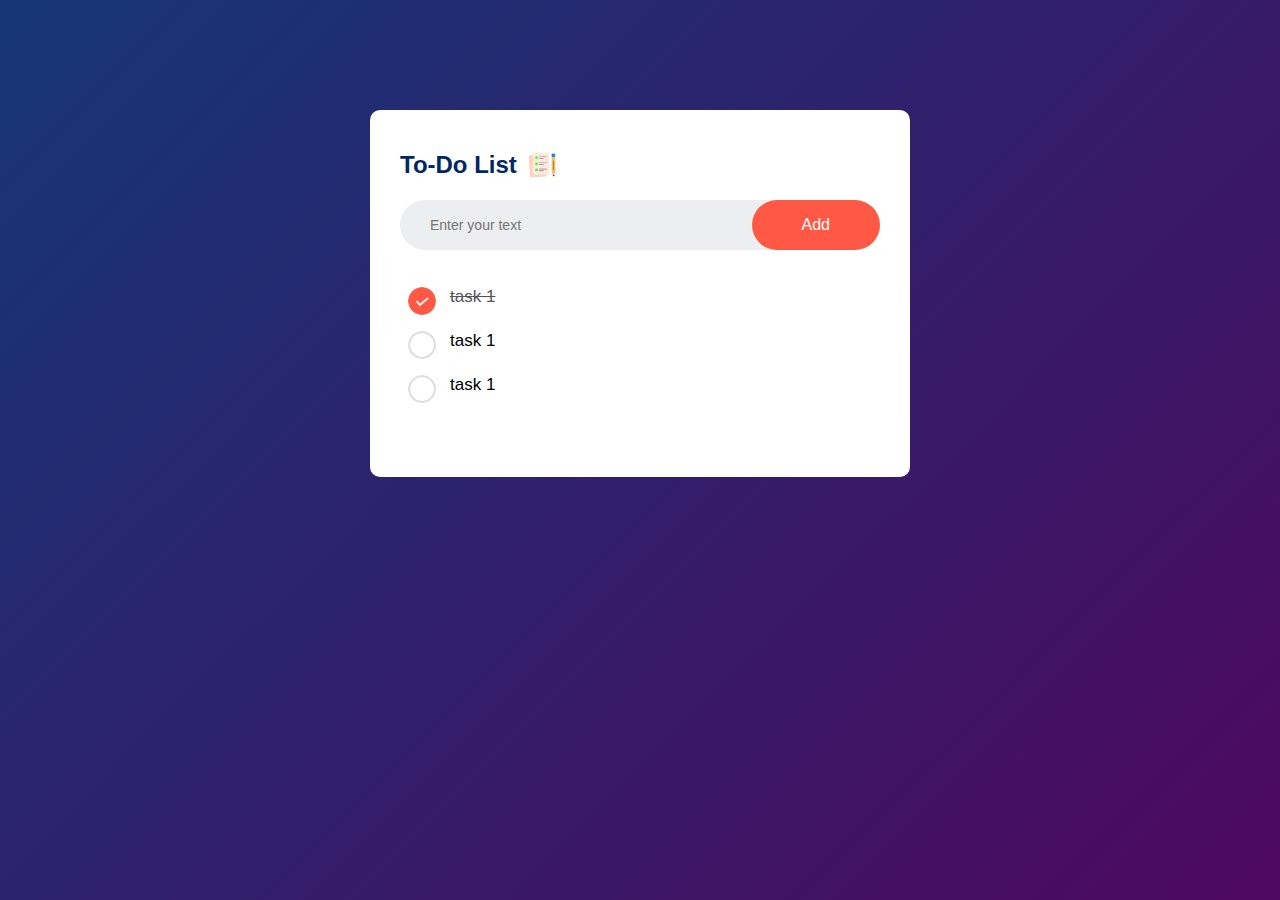
==== todolist/index.html @ 6740a97b "todolist css complete" ====
<!DOCTYPE html>
<html lang="en">

<head>
  <meta charset="UTF-8">
  <meta name="viewport" content="width=device-width, initial-scale=1.0">
  <link rel="stylesheet" href="style.css">
  <title>Todo list</title>
</head>

<body>
  <div class="container">
    <div class="todo-app">
      <h2>To-Do List <img src="images/icon.png" alt="icon_image"></h2>
      <div class="row">
        <input type="text" placeholder="Enter your text">
        <button>Add</button>
      </div>
      <ul id="item-container">
        <li class="checked">task 1</li>
        <li>task 1</li>
        <li>task 1</li>
      </ul>
    </div>
  </div>

  <script src="script.js"></script>
</body>

</html>
---- todolist/style.css ----
* {
  margin: 0;
  padding: 0;
  box-sizing: border-box;
  font-family: "poppins", sans-serif;
}

.container {
  width: 100%;
  min-height: 100vh;
  background: linear-gradient(135deg, #153677, #4e085f);
  padding: 10px;
}

.todo-app {
  width: 100%;
  max-width: 540px;
  background: #fff;
  margin: 100px auto 20px;
  padding: 40px 30px 70px;
  border-radius: 10px;
}

.todo-app h2 {
  display: flex;
  color: #002765;
  align-items: center;
  margin-bottom: 20px;
}

.todo-app h2 img {
  width: 30px;
  margin-left: 10px;
}

.row {
  display: flex;
  align-items: center;
  justify-content: space-between;
  background: #edeef0;
  border-radius: 30px;
  padding-left: 20px;
  margin-bottom: 25px;

}

input {
  flex: 1;
  border: none;
  outline: none;
  background: transparent;
  padding: 10px;
  font-size: 14px;
}

button {
  border: none;
  outline: none;
  border-radius: 40px;
  cursor: pointer;
  font-size: 16px;
  color: #fff;
  background: #ff5945;
  padding: 16px 50px;
}

ul li {
  list-style: none;
  font-size: 17px;
  padding: 12px 8px 12px 50px;
  user-select: none;
  cursor: pointer;
  position: relative;
}

ul li::before {
  content: "";
  background-image: url(images/unchecked.png);
  position: absolute;
  height: 28px;
  width: 28px;
  border-radius: 50%;
  background-size: cover;
  background-position: center;
  top: 12px;
  left: 8px;

}

ul li.checked {
  color: #555;
  text-decoration: line-through;
}

ul li.checked::before {
  background-image: url(images/checked.png);
}
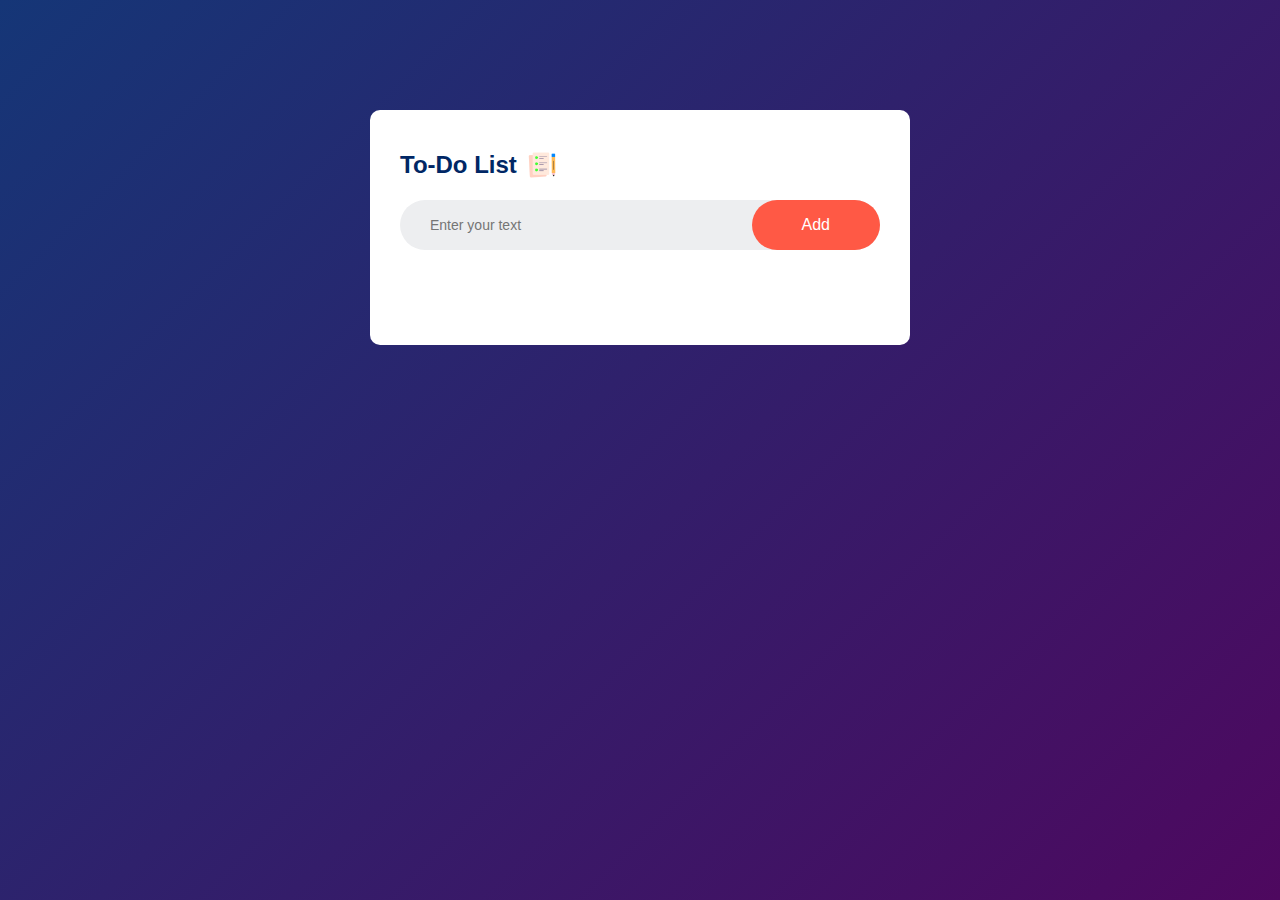
==== commit cc1c18d0: "add javascript in todo list" ====
--- a/todolist/index.html
+++ b/todolist/index.html
@@ -13,13 +13,13 @@
     <div class="todo-app">
       <h2>To-Do List <img src="images/icon.png" alt="icon_image"></h2>
       <div class="row">
-        <input type="text" placeholder="Enter your text">
-        <button>Add</button>
+        <input type="text" id="input-box" placeholder="Enter your text">
+        <button onclick="addTask()">Add</button>
       </div>
       <ul id="item-container">
-        <li class="checked">task 1</li>
+        <!-- <li class="checked">task 1</li>
         <li>task 1</li>
-        <li>task 1</li>
+        <li>task 1</li> -->
       </ul>
     </div>
   </div>
--- a/todolist/style.css
+++ b/todolist/style.css
@@ -94,4 +94,22 @@
 
 ul li.checked::before {
   background-image: url(images/checked.png);
+}
+
+ul li span {
+  position: absolute;
+  right: 0;
+  top: 5px;
+  width: 40px;
+  height: 40px;
+  font-size: 22px;
+  border-radius: 50%;
+  color: #555;
+  line-height: 40px;
+  text-align: center;
+
+}
+
+ul li span:hover {
+  background: #ff5945;
 }